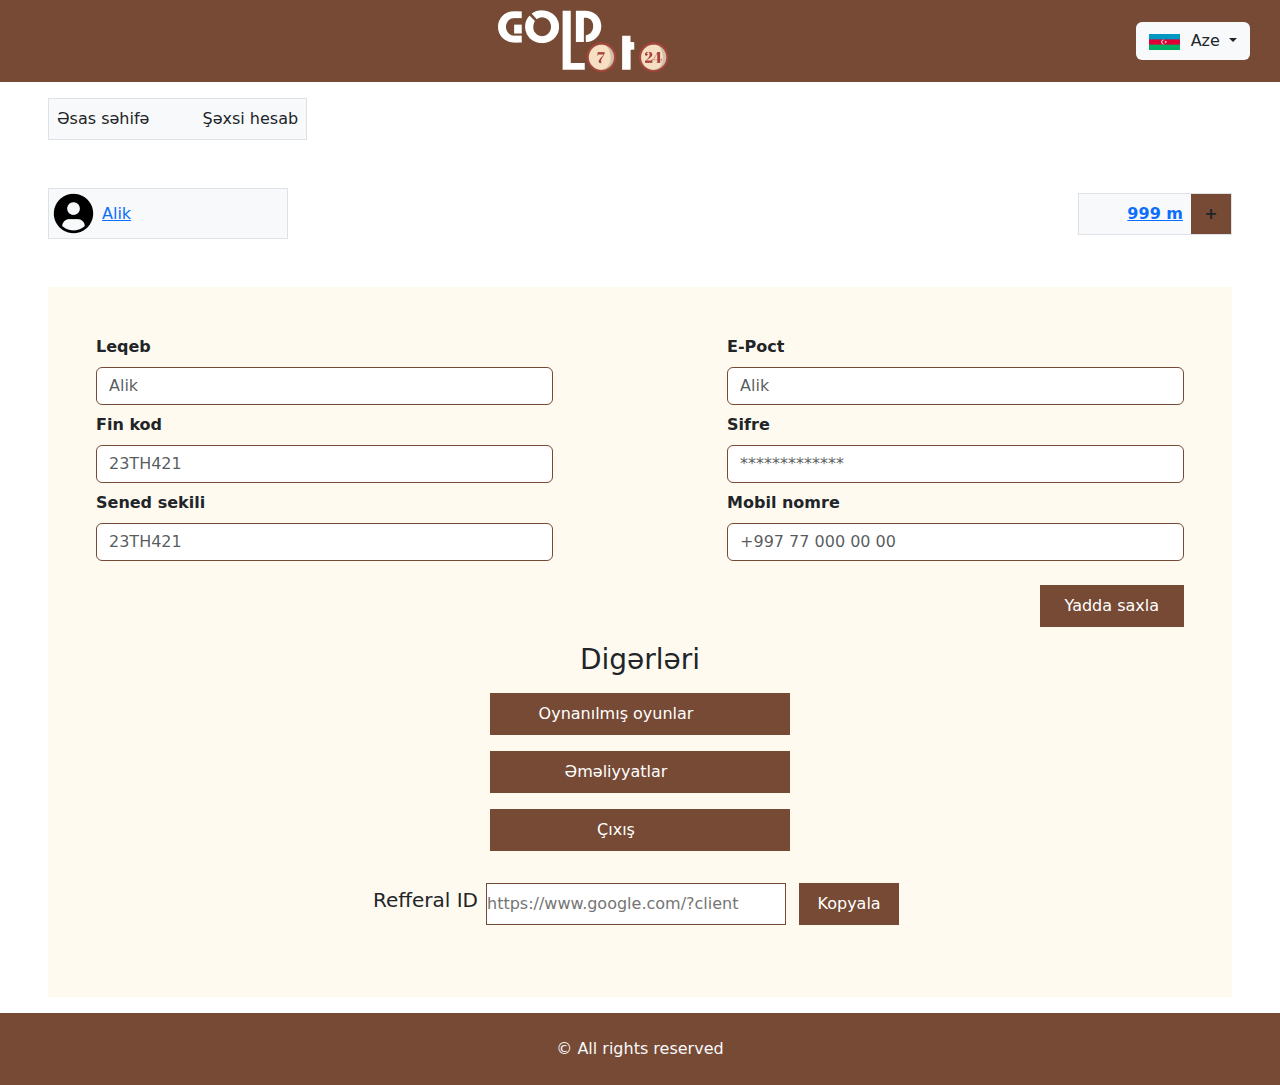
==== account.html @ 74d9b7e3 "first commit" ====
<!DOCTYPE html>
<html lang="en">
  <head>
    <meta charset="UTF-8" />
    <meta http-equiv="X-UA-Compatible" content="IE=edge" />
    <meta name="viewport" content="width=device-width, initial-scale=1.0" />
    <link rel="stylesheet" href="style.css" />
    <link
      rel="stylesheet"
      href="https://cdn.jsdelivr.net/npm/bootstrap@5.3.0-alpha1/dist/css/bootstrap.min.css"
    />
    <link
      rel="stylesheet"
      href="https://cdnjs.cloudflare.com/ajax/libs/font-awesome/6.2.1/css/all.min.css"
      integrity="sha512-MV7K8+y+gLIBoVD59lQIYicR65iaqukzvf/nwasF0nqhPay5w/9lJmVM2hMDcnK1OnMGCdVK+iQrJ7lzPJQd1w=="
      crossorigin="anonymous"
      referrerpolicy="no-referrer"
    />
    <title>Document</title>
  </head>
  <body>
    <header class="loto_header">
       
      <div class="noShow"></div>
      <img src="./img/logo (1).png"/>
      <div class="dropdown noShow">
          <button class="btn bg-light dropdown-toggle" type="button" data-bs-toggle="dropdown" aria-expanded="false"> 
            <img src="./img/image 17.png"/> &nbsp;Aze
          </button>
          <ul class="dropdown-menu">
            <li><a class="dropdown-item" href="#"><img src="./img/image 17.png"/>&nbsp;Aze</a></li>
            <li><a class="dropdown-item" href="#"><img src="./img/image 17.png"/>&nbsp;Aze</a></li>
            <li><a class="dropdown-item" href="#"><img src="./img/image 17.png"/>&nbsp;Aze</a></li>
          </ul>
        </div>
 
 
</header>
    <section class="person_account_bigdiv px-5 py-3">
     <div class="noShow">
      <div class="border bg-light p-2 person_account_switch">
        <span>Əsas səhifə</span>
        <i class="fa-solid fa-chevron-right px-4"></i>
        <span>Şəxsi hesab</span>
      </div>
     </div>
     <div class="noShow">
      <div class="d-flex justify-content-between align-items-center py-5">
        <div
          class="border p-1 bg-light d-flex align-items-center justify-content-start loto_header_person"
        >
          <img src="./img/Vector (2).png" />
          <span class="px-2"><a href="./account.html">Alik</a></span>
     
    </div>
    <div class="border bg-light py-2 px-5 loto_header_price1">
        <span><a href="./balans.html">999 m</a></span>
      </div>
      </div>
     </div>
      <div class="show text-center person_account_price py-4">
        <button class="px-5 py-2"><a href="./balans.html">999 m</a></button>

       </div>
      <div class="p-5 refferal_big_div">
        <div>
          <form >
            <div class="refferal_big_div_forms d-flex justify-content-between">
              <div class="refferal_big_div_form1 ">
                  
                  <div class="mb-2">
                      <label class="form-label"><b>Leqeb</b></label>
                      <input type="text" class="form-control" placeholder="Alik">
                  </div>
                  <div class="mb-2">
                      <label class="form-label"><b>Fin kod</b></label>
                      <input type="text" class="form-control" placeholder="23TH421">
                  </div>
                  <div class="mb-2">
                      <label class="form-label"><b>Sened sekili</b></label>
                      <input type="text" class="form-control" placeholder="23TH421">
                  </div>
                 
  
              </div>
              <div class="refferal_big_div_form2">
                  <div class="mb-2">
                      <label class="form-label"><b>E-Poct</b></label>
                      <input type="email" class="form-control" placeholder="Alik">
                  </div>
                  <div class="mb-2">
                      <label class="form-label"><b>Sifre</b></label>
                      <input type="email" class="form-control" placeholder="*************">
                  </div>
                  <div class="mb-2">
                      <label class="form-label"><b>Mobil nomre</b></label>
                      <input type="email" class="form-control" placeholder="+997 77 000 00 00">
                  </div>
                 
  
              </div>
            </div>
              <div class="d-flex justify-content-end py-3 refferal_big_div_button">
                  <button class="py-2 px-4"><a href="">Yadda saxla</a></button>
              </div>
             
  
          </form>
        </div>
        <div class="d-flex flex-column align-items-center person_account_menu">
            <h3>Digərləri</h3>
       <!-- <div>
        <button class="py-2 my-2"><a href="./account.html">Şəxsi məlumatlar <i class="fa-solid fa-chevron-right px-4"></i> </a></button>

       </div> -->
        <button class="py-2 my-2"><a href="./played.html">Oynanılmış oyunlar  <i class="fa-solid fa-chevron-right px-4"></i> </a></button>
        <button class="py-2  my-2"><a href="./operations.html">Əməliyyatlar  <i class="fa-solid fa-chevron-right px-4"></i> </a></button>
        <button class="py-2  my-2"><a href="#">Çıxış <i class="fa-solid fa-chevron-right px-4"></i> </a></button>
        <div class="d-flex align-items-center py-4 person_account_choose ">
            <h5 class="me-2">Refferal ID</h5>
            <div>
              <input class="py-2" placeholder="https://www.google.com/?client"/>
            <button class="mx-2 py-2"><a href="#">Kopyala</a></button>
            </div>
        </div>
        </div>

      </div>
    </section>
    <footer
      class="loto_footer p-4 d-flex justify-content-center align-items-center text-light"
    >
      <span>© All rights reserved</span>
    </footer>
    <div class="show">
      <div class="footer_app d-flex justify-content-between align-items-center px-5">
        <div class="text-center">
         <a href="./home.html">
          <img src="./img/Vector (9).png"/>
          <h6>Oyunlar</h6>
         </a>
        </div>
        <div class="text-center">
          <a href="./balans.html">
            <img src="./img/Vector (5).png"/>
          <h6>Tarixçə</h6>
          </a>
        </div>
        <div class="text-center">
          <a href="#">
          <img src="./img/Vector (6).png"/>
          <h6>Balans</h6>
        </a>
  
        </div>
        <div class="text-center">
          <a href="./account.html">
          <img src="./img/Vector (8).png"/>
          <h6>Profil</h6>
        </a>
  
        </div>
  
      </div>
     </div>
  

    <script src="https://cdn.jsdelivr.net/npm/bootstrap@5.3.0-alpha1/dist/js/bootstrap.bundle.min.js"></script>
  </body>
</html>
---- style.css ----
*{
    margin: 0;
    padding: 0;
    list-style: none;
    text-decoration: none;
    box-sizing: border-box;
}
:root {
    --loto: #764A34;
  }

/* ___________________Header__________________ */
.loto_header{
    background-color: var(--loto) ;
    padding: 10px 30px;
    display: flex;
    justify-content: space-between;
    align-items: center;
}
.loto_header nav{
    width: 50%;
    display: flex;
    justify-content: space-between;
    align-items: center;
}
.loto_header_person{
    width: 240px;
}
.loto_header_person_img{
    width: 20px;
    height: 20px;
}
.loto_header_price{
    position: relative;
    font-weight: 700;
}
.loto_header_price::after{
    content: '+';
    position: absolute;
    right: 0;
    top: 0;
    width: 18px;
    height: 100%;
    display: flex;
    justify-content: center;
    align-items: center;
    background-color: #AEAEAE;
}
.loto_header_price1{
    position: relative;
    font-weight: 700;
}
.loto_header_price1::after{
    content: '+';
    position: absolute;
    right: 0;
    top: 0;
    width: 40px;
    height: 100%;
    display: flex;
    justify-content: center;
    align-items: center;
    background-color: var(--loto);
}
/* __________________Login______________________ */
.home_page_bigdiv_login{
    background-image: url('./img/old-wooden-lotto-barrels-game-cards.png');
    background-position: center;
    background-size: cover;
    background-repeat: no-repeat;
    display: flex;
    justify-content: center;
    align-items: center;
}
.show{
    display: none;
}
.home_page_div_login{
    width: 450px;
   padding: 10px 15px;
   background-color: #FFFAEF;
   border-radius: 5px;
   color: var(--loto);
}
.home_page_div_login input{
    border: 2px solid var(--loto) !important;
    border-radius: 3px;
}

.home_page_bigdiv_login button{
    background-color: var(--loto);
    border: 1px solid var(--loto);
    border-radius: 3px;
    transition: 0.6s;
}
.home_page_bigdiv_login button:hover{
    background-color: transparent;
}
.home_page_bigdiv_login button:hover a{
   color: #764A34;
}
.home_page_bigdiv_login button a{
    color: white;
    text-decoration: none;
}
.home_page_div_login_check button a{
    color: white;
    text-decoration: none;

}
.home_page_div_login_check a{
    color: var(--loto);
    text-decoration: none;
}
.home_page_div_login_check button:hover{
    background-color: transparent;
}
.home_page_div_login_check button:hover a{
   color: var(--loto);
}
.home_page_div_login p a{
    color: var(--loto);
    text-decoration: none;
}
/* ____________________Footer_________________________ */
.loto_footer{
    background-color: var(--loto);
}
/* ___________________Recovery______________________ */
.recovery_bigdiv{
    background-image: url('./img/tabletop-lotto-game-with-wooden-barrels-vintage-cards-play-home-with-friends-3\ 1.png');
    background-position: center;
    background-repeat: no-repeat;
    background-size: cover;
    display: flex;
    flex-direction: column;
    align-items: center;
    gap: 60px;
}
.recovery_div{
    width: 360px;
   padding: 10px 15px;
   background-color: #FFFAEF;
   border-radius: 5px;
   color: var(--loto);
   display: flex;
   flex-direction: column;
   align-items: center;
}
.recovery_div input{
    border: 1px solid var(--loto);
}
.recovery_div button{
    background-color: var(--loto);
    border: 1px solid var(--loto);
    border-radius: 3px;
    transition: 0.6s;
}
.recovery_div button:hover{
    background-color: transparent;
}
.recovery_div button a{
    color: white;
    text-decoration: none;
}
.recovery_div button:hover a{
    color: var(--loto);
}
.recovery_div1{
   width: 360px;
   padding: 80px 0px;
   background-color: #FFFAEF;
   border-radius: 5px;
   color: var(--loto);
}
/* __________________________Carousel__________________________ */
.loto_carusel1{
    width: 100%;
    height: 300px;
}
.loto_carusel1 img{
    width: 100%;
    height: 100%;
}
/* _________________________Home_Page______________________ */
.loto_home_page_bigdiv{
    background-image: url('./img//wooden-textured-background\ 2.png');
    background-position: center;
    background-size: cover;
    background-repeat: no-repeat;
    padding: 10px 60px;
}

.loto_home_div{
    display: flex;
    justify-content: space-between;
    flex-wrap: wrap;
    gap: 25px;

}
.traj_div{
    width: 46%;
    background-color: #FFFAEF;
    border-radius: 4px;
   padding: 10px 0px;
}
.traj_div a{
    color: black;
    text-decoration: none;
}
.traj_price div{
    background-color: #FFEFCA;
}
.traj_success{
    border-top: 2px solid var(--loto);
}
.traj_success_price ul li{
    width: 50px;
    height: 50px;
    border-radius: 100%;
    display: flex;
    justify-content: center;
    align-items: center;
    border: 3px solid var(--loto);
    font-weight: 700;
    margin-right: 8px;
    background-color: #FFEFCA;

}
.traj_end_price{
    background-color: #FFEFCA;
    font-weight: 700;
}
.traj_time button{
    background-color: #FFEFCA;
}
/* _______________________Account____________________________ */
.person_account_bigdiv{
    background-image: url('./img/tabletop-lotto-game-with-wooden-barrels-vintage-cards-play-home-with-friends-2\ 1.png');
    background-size: cover;
    background-position: center;
    background-repeat: no-repeat;
}
.person_account_switch{
    width: max-content;
}
/* __________Refferal_______ */
.refferal_big_div{
    background-color: #FFFAEF;
}

.refferal_big_div_form1,
.refferal_big_div_form2{
    width: 42%;
}
.refferal_big_div_form1 input,
.refferal_big_div_form2 input{
    border: 1px solid var(--loto);
}
.refferal_big_div_button button{
    background-color: var(--loto);
    border: 1px solid var(--loto);
    transition: 0.6s;
}
.refferal_big_div_button button a{
    color: white;
    text-decoration: none;
}
.refferal_big_div_button button:hover{
    background-color: transparent;
}
.refferal_big_div_button button:hover a{
    color: var(--loto);
}
/* __________person_account_menu___________ */
.person_account_menu button{
    width: 300px;
    max-width: 100%;
    border: 1px solid var(--loto);
    background-color: var(--loto);
}
.person_account_menu button a{
    color: white;
    text-decoration: none;
}
.person_account_choose button{
    width: 100px;
    max-width: 100%;
    border: 1px solid var(--loto);
    background-color: var(--loto);

}
.person_account_choose button a{
   color: white;
   text-decoration: none;

}

.person_account_choose input{
    width: 300px;
    max-width: 100%;
    border: 1px solid var(--loto);

}
.person_account_price button{
    border: 1px solid var(--loto);
    border-radius: 20px;
}
.person_account_price button a{
   color: var(--loto);
   text-decoration: none;
}
/* .person_account_price button::after{
    content: "+";
    clip-path: circle(56.8% at 86% 55%);
    background-color: #764A34;
    position: absolute;
    top: 0;
    left: 0;
    width: 30px;
} */
/* ______________Balans___________ */
.balans_home_page_bigdiv{
    background-image: url('./img/wooden-barrels-with-numbers-percentages-black-background\ 1.png');
    background-size: cover;
    background-position: center;
    background-repeat: no-repeat;

}
.balans_home_page_buttons{
    width: 50%;
}
.balans_home_page_buttons button{
    width: 45%;
    max-width: 100%;
    padding: 10px 0px;
    background-color: var(--loto);
    border: 1px solid var(--loto);
  }
.balans_home_page_buttons button a{
    color: white;
    text-decoration: none;
}
.balans_div{
    width: 50%;
    background-color: #FFFAEF;
}
.balans_price{
    flex-direction: column;
    width: 50%;
}
.balans_price div {
    background-color: #FFFAEF;

}
.balans_write button{
    border:1px solid  var(--loto);
    background-color: var(--loto);

}
.balans_write button a{
    color: white;
    text-decoration: none;
}
/* _________________________Buyer_____________________________ */
.buyer_bigdiv{
    background-color: #FFFAEF;
}
.buyer_avto{
    border: 1px solid var(--loto);
    background-color: var(--loto);
    color: white;
}
.buyer_btns button,
.buyer_btns span{
    width: 40px;
    height: 40px;
    display: flex;
    justify-content: center;
    align-items: center;
    border: 1px solid var(--loto);
    border-radius: 3px;
    background-color: white;
    margin: 0px 7px;
    font-weight: 700;

}
.buyer_btn span{
    border: 1px solid var(--loto);
}
.buyer_btn button{
    border: 1px solid var(--loto);
    background-color: var(--loto);
}
.buyer_btn button a{
    color: white;
    text-decoration: none;
}
.buyer_header{
    background-color: #FFFAEF;
}
.buyer_header button{
    border: 1px solid var(--loto);
    width: 110px;
    background-color: var(--loto);
    color: white;
   
}
.buyer_ticket{
    border: 2px solid white;
    box-sizing: border-box;
    width: 100%;
    /* max-width: 100%; */
    

}
.buyer_ticket1{
    border: 6px solid black;
    width: 1000px;
}
.buyer_ticket button{
 padding: 30px 45px;
}

/* __________________Footer_app______________ */
.footer_app{
    width: 100%;
    background-color: #F4F4F4;
    height: 90px;
    position: fixed;
    bottom: 0;
    left: 0;
}
.footer_app a{
    text-decoration: none;
    color: #764A34;
}

/* ________________MediaQuery___________________________ */

@media only screen and (max-width: 600px){

}

/* Small devices (portrait tablets and large phones, 600px and up) */
@media only screen and (max-width: 600px){
    .home_page_bigdiv_login,
    .person_account_bigdiv,
    .recovery_bigdiv,
.loto_home_page_bigdiv
    {
       background-image: url('./img/Rectangle\ 19.png');
       
    }
   
    .show{
        display: block;
    }
    .noShow{
        display: none;
    }
    .loto_header img{
        margin: 19px auto;
    }
    .loto_home_page_bigdiv{
        padding: 10px 5px;
    }
    .traj_end_price img{
        width: 10px;
        height: 10px;
    }
    .traj_success_price ul li{
        width: 30px;
        height: 30px;
    }
    .traj_price h6{
        font-size: 12px;
    }
    .person_account_choose{
        flex-direction: column;
        align-items: flex-start;
    }
    .refferal_big_div_forms{
        flex-direction: column;
    }
    .refferal_big_div_form1,
    .refferal_big_div_form2{
        width: 100%;
    }
    .balans_home_page_buttons {
        width: 100%;
    }
    .balans_app{
        flex-direction: column;
    }
    .balans_div{
        width: 100%;
    }
    .balans_price{
       flex-direction: row;
       justify-content: space-between;
       width: 100%;
    }
    .balans_price div{
      margin: 15px 0px;
    }

}

/* Medium devices (landscape tablets, 768px and up) */
@media only screen and (min-width: 768px){

}

/* Large devices (laptops/desktops, 992px and up) */
@media only screen and (max-width: 1100px){
.traj_div{
    width: 100%;
}
}

/* Extra large devices (large laptops and desktops, 1200px and up) */
@media only screen and (min-width: 1200px){

}
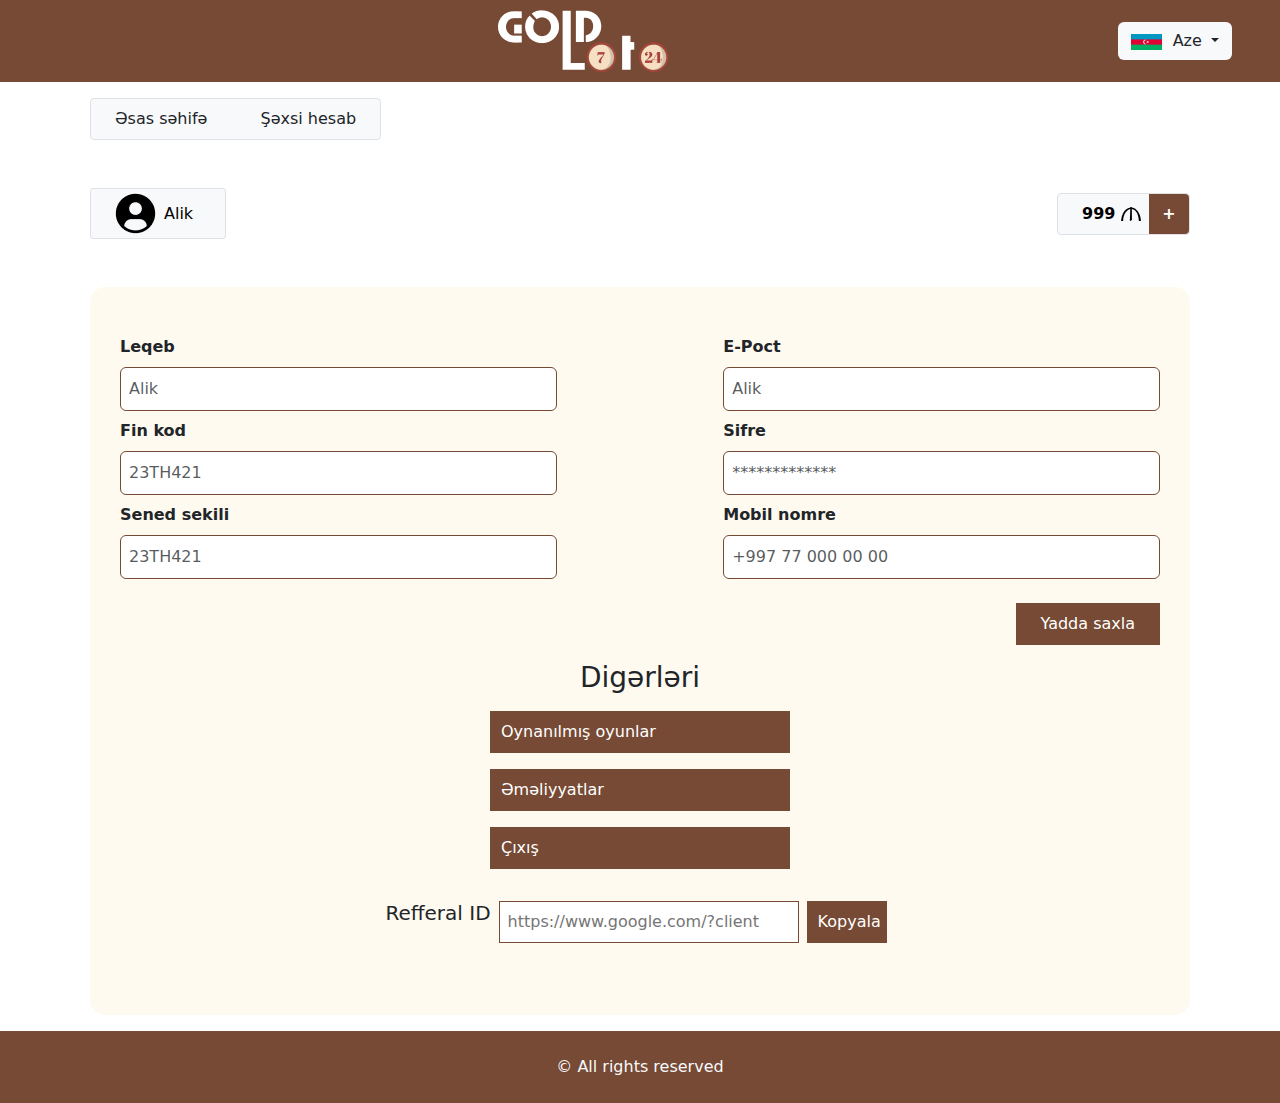
==== commit e4ed1f64: "banner" ====
--- a/account.html
+++ b/account.html
@@ -19,7 +19,7 @@
     <title>Document</title>
   </head>
   <body>
-    <header class="loto_header">
+    <header class="loto_header px-5">
        
       <div class="noShow"></div>
       <img src="./img/logo (1).png"/>
@@ -36,9 +36,9 @@
  
  
 </header>
-    <section class="person_account_bigdiv px-5 py-3">
+    <section class="person_account_bigdiv py-3">
      <div class="noShow">
-      <div class="border bg-light p-2 person_account_switch">
+      <div class="border bg-light py-2 px-4 person_account_switch">
         <span>Əsas səhifə</span>
         <i class="fa-solid fa-chevron-right px-4"></i>
         <span>Şəxsi hesab</span>
@@ -47,22 +47,22 @@
      <div class="noShow">
       <div class="d-flex justify-content-between align-items-center py-5">
         <div
-          class="border p-1 bg-light d-flex align-items-center justify-content-start loto_header_person"
+          class="border py-1 px-4 bg-light d-flex align-items-center justify-content-start loto_header_person"
         >
           <img src="./img/Vector (2).png" />
           <span class="px-2"><a href="./account.html">Alik</a></span>
      
     </div>
-    <div class="border bg-light py-2 px-5 loto_header_price1">
-        <span><a href="./balans.html">999 m</a></span>
+    <div class="border bg-light py-2 pe-5 ps-4 loto_header_price1">
+        <span><a href="./balans.html">999 <img style="width:20px;" src="./img/image 5.png"/></a></span>
       </div>
       </div>
      </div>
-      <div class="show text-center person_account_price py-4">
-        <button class="px-5 py-2"><a href="./balans.html">999 m</a></button>
+      <div class="show text-center person_account_price py-3">
+        <button style="font-weight: 700;" class="ps-3 pe-5 py-2"><a href="./balans.html">999 <img style="width:20px;" src="./img/image 5.png"/></a></button>
 
        </div>
-      <div class="p-5 refferal_big_div">
+      <div class="py-5 refferal_big_div">
         <div>
           <form >
             <div class="refferal_big_div_forms d-flex justify-content-between">
@@ -113,13 +113,13 @@
         <button class="py-2 my-2"><a href="./account.html">Şəxsi məlumatlar <i class="fa-solid fa-chevron-right px-4"></i> </a></button>
 
        </div> -->
-        <button class="py-2 my-2"><a href="./played.html">Oynanılmış oyunlar  <i class="fa-solid fa-chevron-right px-4"></i> </a></button>
-        <button class="py-2  my-2"><a href="./operations.html">Əməliyyatlar  <i class="fa-solid fa-chevron-right px-4"></i> </a></button>
-        <button class="py-2  my-2"><a href="#">Çıxış <i class="fa-solid fa-chevron-right px-4"></i> </a></button>
-        <div class="d-flex align-items-center py-4 person_account_choose ">
+        <button class="py-2 my-2 btn_app"><a href="./played.html"><span>Oynanılmış oyunlar </span> <i class="fa-solid fa-chevron-right px-4"></i> </a></button>
+        <button class="py-2  my-2 btn_app"><a href="./operations.html">Əməliyyatlar  <i class="fa-solid fa-chevron-right px-4"></i> </a></button>
+        <button class="py-2  my-2 btn_app"><a href="#">Çıxış <i class="fa-solid fa-chevron-right px-4"></i> </a></button>
+        <div class="d-flex  py-4 person_account_choose ">
             <h5 class="me-2">Refferal ID</h5>
-            <div>
-              <input class="py-2" placeholder="https://www.google.com/?client"/>
+            <div class="d-flex">
+              <input class="py-2 px-2" placeholder="https://www.google.com/?client"/>
             <button class="mx-2 py-2"><a href="#">Kopyala</a></button>
             </div>
         </div>
@@ -141,13 +141,13 @@
          </a>
         </div>
         <div class="text-center">
-          <a href="./balans.html">
+          <a href="./played.html">
             <img src="./img/Vector (5).png"/>
           <h6>Tarixçə</h6>
           </a>
         </div>
         <div class="text-center">
-          <a href="#">
+          <a href="./balans.html">
           <img src="./img/Vector (6).png"/>
           <h6>Balans</h6>
         </a>
--- a/style.css
+++ b/style.css
@@ -24,31 +24,41 @@
     align-items: center;
 }
 .loto_header_person{
-    width: 240px;
-}
-.loto_header_person_img{
+  border-radius: 3px;
+}
+.loto_header_person a{
+    color: black;
+    text-decoration: none;
+}
+/* .loto_header_person_img{
     width: 20px;
     height: 20px;
-}
+} */
 .loto_header_price{
     position: relative;
     font-weight: 700;
+    border-radius: 3px;
 }
 .loto_header_price::after{
     content: '+';
     position: absolute;
     right: 0;
     top: 0;
-    width: 18px;
+    width: 38px;
     height: 100%;
     display: flex;
     justify-content: center;
     align-items: center;
-    background-color: #AEAEAE;
+    background-color: #cccccc;
 }
 .loto_header_price1{
     position: relative;
     font-weight: 700;
+    border-radius: 4px;
+}
+.loto_header_price1 a{
+    color: black;
+    text-decoration: none;
 }
 .loto_header_price1::after{
     content: '+';
@@ -61,25 +71,31 @@
     justify-content: center;
     align-items: center;
     background-color: var(--loto);
+    color: white;
+    border-top-right-radius: 4px;
+    border-bottom-right-radius: 4px;
 }
 /* __________________Login______________________ */
 .home_page_bigdiv_login{
+    height: calc(100vh - 100px);
+    /* height: 1000px; */
     background-image: url('./img/old-wooden-lotto-barrels-game-cards.png');
     background-position: center;
     background-size: cover;
     background-repeat: no-repeat;
     display: flex;
     justify-content: center;
-    align-items: center;
+    /* align-items: center; */
 }
 .show{
     display: none;
 }
 .home_page_div_login{
-    width: 450px;
-   padding: 10px 15px;
+    width: 400px;
+    height: 400px;
+   padding: 16px 15px;
    background-color: #FFFAEF;
-   border-radius: 5px;
+   border-radius: 10px;
    color: var(--loto);
 }
 .home_page_div_login input{
@@ -122,12 +138,63 @@
     color: var(--loto);
     text-decoration: none;
 }
+/* ____________________REgister________________ */
+.home_page_bigdiv_register{
+    /* height: calc(100vh - 100px); */
+    /* height: 1000px; */
+    background-image: url('./img/old-wooden-lotto-barrels-game-cards.png');
+    background-position: center;
+    background-size: cover;
+    background-repeat: no-repeat;
+    display: flex;
+    flex-direction: column;
+    align-items: center;
+    /* justify-content: center; */
+    /* align-items: center; */
+}
+.home_page_div_register{
+    width: 400px;
+    /* height: 400px; */
+   padding: 16px 15px;
+   background-color: #FFFAEF;
+   border-radius: 10px;
+   color: var(--loto);
+}
+.home_page_div_register input{
+    border: 2px solid var(--loto) !important;
+    border-radius: 3px;
+}
+
+.home_page_bigdiv_register button{
+    background-color: var(--loto);
+    border: 1px solid var(--loto);
+    border-radius: 3px;
+    transition: 0.6s;
+}
+.home_page_bigdiv_register button:hover{
+    background-color: transparent;
+}
+.home_page_bigdiv_register button:hover a{
+   color: #764A34;
+}
+.home_page_bigdiv_register button a{
+    color: white;
+    text-decoration: none;
+}
+.register_back{
+    width: 400px;
+}
+.register_back a{
+    color: white;
+    text-decoration: none;
+}
 /* ____________________Footer_________________________ */
 .loto_footer{
     background-color: var(--loto);
 }
 /* ___________________Recovery______________________ */
 .recovery_bigdiv{
+    height: calc(100vh - 110px);
     background-image: url('./img/tabletop-lotto-game-with-wooden-barrels-vintage-cards-play-home-with-friends-3\ 1.png');
     background-position: center;
     background-repeat: no-repeat;
@@ -135,6 +202,7 @@
     display: flex;
     flex-direction: column;
     align-items: center;
+    justify-content: center;
     gap: 60px;
 }
 .recovery_div{
@@ -188,7 +256,7 @@
     background-position: center;
     background-size: cover;
     background-repeat: no-repeat;
-    padding: 10px 60px;
+    padding: 0px 60px;
 }
 
 .loto_home_div{
@@ -196,12 +264,13 @@
     justify-content: space-between;
     flex-wrap: wrap;
     gap: 25px;
+    padding: 20px 0px;
 
 }
 .traj_div{
     width: 46%;
     background-color: #FFFAEF;
-    border-radius: 4px;
+    border-radius: 10px;
    padding: 10px 0px;
 }
 .traj_div a{
@@ -230,6 +299,11 @@
 .traj_end_price{
     background-color: #FFEFCA;
     font-weight: 700;
+}
+.traj_time{
+    display: flex;
+    flex-direction: column;
+    align-items: flex-end;
 }
 .traj_time button{
     background-color: #FFEFCA;
@@ -240,13 +314,17 @@
     background-size: cover;
     background-position: center;
     background-repeat: no-repeat;
+    padding: 0px 90px !important;
 }
 .person_account_switch{
     width: max-content;
+    border-radius: 4px;
 }
 /* __________Refferal_______ */
 .refferal_big_div{
     background-color: #FFFAEF;
+    border-radius: 15px;
+    padding: 0px 30px;
 }
 
 .refferal_big_div_form1,
@@ -256,6 +334,7 @@
 .refferal_big_div_form1 input,
 .refferal_big_div_form2 input{
     border: 1px solid var(--loto);
+    padding: 9px 8px;
 }
 .refferal_big_div_button button{
     background-color: var(--loto);
@@ -278,14 +357,20 @@
     max-width: 100%;
     border: 1px solid var(--loto);
     background-color: var(--loto);
+    
 }
 .person_account_menu button a{
     color: white;
     text-decoration: none;
+    display: flex;
+    justify-content: space-between;
+    padding-left: 10px;
 }
 .person_account_choose button{
-    width: 100px;
-    max-width: 100%;
+    /* width: 100px;
+    max-width: 100%; */
+    /* padding: 10px; */
+    width: 80px;
     border: 1px solid var(--loto);
     background-color: var(--loto);
 
@@ -297,17 +382,37 @@
 }
 
 .person_account_choose input{
+    /* width: 300px;
+    max-width: 100%; */
     width: 300px;
-    max-width: 100%;
     border: 1px solid var(--loto);
 
 }
 .person_account_price button{
     border: 1px solid var(--loto);
     border-radius: 20px;
+    background-color: #FFFAEF;
+    position: relative;
+}
+.person_account_price button::after{
+    content: '+';
+    position: absolute;
+    right: 0;
+    top: 0;
+    width: 40px;
+    height: 100%;
+    background-color: var(--loto);
+    display: flex;
+    justify-content: center;
+    align-items: center;
+    border-top-right-radius: 20px;
+    border-bottom-right-radius: 20px;
+    color: white;
+    font-size: 19px;
+
 }
 .person_account_price button a{
-   color: var(--loto);
+   color:black;
    text-decoration: none;
 }
 /* .person_account_price button::after{
@@ -325,6 +430,7 @@
     background-size: cover;
     background-position: center;
     background-repeat: no-repeat;
+    padding: 0px 40px;
 
 }
 .balans_home_page_buttons{
@@ -344,18 +450,23 @@
 .balans_div{
     width: 50%;
     background-color: #FFFAEF;
+        border-radius: 10px;
+
 }
 .balans_price{
     flex-direction: column;
-    width: 50%;
+    width: 40%;
+    /* border: 2px solid white; */
 }
 .balans_price div {
     background-color: #FFFAEF;
+    width: 48%;
 
 }
 .balans_write button{
-    border:1px solid  var(--loto);
-    background-color: var(--loto);
+    border:1px solid  white;
+    background-color: var(--loto);
+    border-radius: 3px;
 
 }
 .balans_write button a{
@@ -365,6 +476,7 @@
 /* _________________________Buyer_____________________________ */
 .buyer_bigdiv{
     background-color: #FFFAEF;
+    padding: 0px 40px;
 }
 .buyer_avto{
     border: 1px solid var(--loto);
@@ -389,8 +501,17 @@
     border: 1px solid var(--loto);
 }
 .buyer_btn button{
-    border: 1px solid var(--loto);
-    background-color: var(--loto);
+    width: 90px;
+    border: 1px solid var(--loto);
+    background-color: var(--loto);
+    border-radius: 5px;
+}
+.buyer_btn span{
+    width: 60px;
+    display: flex;
+    justify-content: center;
+    align-items: center;
+    border-radius: 5px;
 }
 .buyer_btn button a{
     color: white;
@@ -398,13 +519,14 @@
 }
 .buyer_header{
     background-color: #FFFAEF;
+    width: 75%;
+
 }
 .buyer_header button{
     border: 1px solid var(--loto);
     width: 110px;
     background-color: var(--loto);
     color: white;
-   
 }
 .buyer_ticket{
     border: 2px solid white;
@@ -435,11 +557,121 @@
     text-decoration: none;
     color: #764A34;
 }
-
+/* __________________Loto_Modal________________________ */
+.modal{
+    background-color:rgba(0, 0, 0, 0.837) ;
+}
+.modal-header,
+.modal-body{
+    background-color: #FFFAEF;
+}
+.modal-header button{
+    background-color: #FFEFCA;
+}
+.modal-body h3 a{
+    color: black;
+    text-decoration: none;
+}
+.loto_modal{
+    background-color: #FFEFCA;
+}
+body{
+  position: relative;
+}
+/* ____________________Game________________________ */
+.game_div span{
+    width: 70px;
+    height: 70px;
+    border: 7px solid var(--loto);
+    background-color: #FFFAEF;
+    border-radius: 100%;
+    display: flex;
+    justify-content: center;
+    align-items: center;
+    font-size: 35px;
+    font-weight: 700;
+    margin: 10px;
+}
+.game_div span:nth-child(1){
+    width: 100px;
+    height: 100px;
+    font-size: 45px;
+}
+.game_info{
+    background-color: var(--loto);
+}
+/* ________________Win______________ */
+.win_img_div{
+    height: 300px;
+}
+.win_img_div img{
+    width: 100%;
+    height:100%;
+    object-fit: cover;
+}
+.win_main_div{
+    background-color: #FFFAEF;
+    display: flex;
+    flex-direction: column;
+    justify-content: center;
+    align-items: center;
+
+}
+.win_main_text{
+     height:500px;
+    background-image: url('./img/Group.png');
+    background-size: cover;
+    background-position: center;
+    background-repeat: no-repeat;
+    display: flex;
+    flex-direction: column;
+    justify-content: center;
+    align-items: center;
+    text-align: center;
+}
+.win_main_text h1{
+    font-weight: 700;
+
+}
+/* ________________Operations_app_______ */
+.operations_app{
+    background-color: #FFFAEF;
+    border-bottom-left-radius: 25px;
+    border-bottom-right-radius: 25px;
+    border-top-left-radius: 10px;
+    border-top-right-radius: 10px;
+}
+.operations_div{
+    border-bottom: 1px solid var(--loto);
+    /* padding: 0px 20px; */
+    border-radius: 20px;
+}
+.operations_div p{
+    font-weight: 700;
+}
+/* _____________Banner_____________ */
+
+.carousel-indicators{
+    position: absolute;
+    top: 0;
+    right: 0;
+}
+.carousel-indicators button{
+    width: 20px !important;
+    height: 20px !important;
+    background-color: rgba(193, 188, 188, 0.86) !important;
+    border-radius: 100% !important;
+}
+.carousel_number{
+    padding: 90px 0px 30px 0px;
+}
 /* ________________MediaQuery___________________________ */
 
-@media only screen and (max-width: 600px){
-
+@media only screen and (max-width: 450px){
+    .person_account_choose input{
+        width: 200px;
+    }
+    
 }
 
 /* Small devices (portrait tablets and large phones, 600px and up) */
@@ -447,11 +679,21 @@
     .home_page_bigdiv_login,
     .person_account_bigdiv,
     .recovery_bigdiv,
-.loto_home_page_bigdiv
+.loto_home_page_bigdiv,
+.home_page_bigdiv_register,
+.balans_home_page_bigdiv
     {
        background-image: url('./img/Rectangle\ 19.png');
        
     }
+    .balans_home_page_buttons  button{
+        border: 1px solid white;
+        border-radius: 3px;
+        background-color: #FFFAEF;
+    }
+    .balans_home_page_buttons button a{
+        color: black;
+    }
    
     .show{
         display: block;
@@ -476,9 +718,23 @@
     .traj_price h6{
         font-size: 12px;
     }
+    .btn_app{
+        width: 630px !important;
+    }
+    .person_account_bigdiv{
+        padding: 30px 20px !important;
+    }
+ 
     .person_account_choose{
+        width: 100%;
         flex-direction: column;
         align-items: flex-start;
+        justify-content: flex-start;
+        text-align: left;
+    }
+   
+    .refferal_big_div{
+        padding: 0px 10px;
     }
     .refferal_big_div_forms{
         flex-direction: column;
@@ -486,6 +742,9 @@
     .refferal_big_div_form1,
     .refferal_big_div_form2{
         width: 100%;
+    }
+    .balans_home_page_bigdiv{
+        padding: 0px 10px;
     }
     .balans_home_page_buttons {
         width: 100%;
@@ -500,15 +759,71 @@
        flex-direction: row;
        justify-content: space-between;
        width: 100%;
+       padding: 20px 0px;
     }
     .balans_price div{
       margin: 15px 0px;
-    }
-
+      border-radius: 5px;
+    }
+    .buyer_header_app h4{
+        font-size: 17px;
+    }
+    .buyer_header_app h6{
+        font-size: 14px;
+    }
+    .buyer_header{
+        width: 100%;
+    }
+    .game_div span{
+        width: 60px;
+        height: 60px;
+        font-size: 25px;
+        margin: 10px 4px;
+    }
+    .game_div span:nth-child(1){
+        width: 80px;
+        height: 80px;
+        font-size: 35px;
+    }
+  .win_app{
+    width:150px;
+    height:150px;
+    border-radius: 100%;
+    background-color: #E5BB2A;
+    display: flex;
+    justify-content: center;
+    padding: 22px;
+  }
+   
 }
 
 /* Medium devices (landscape tablets, 768px and up) */
-@media only screen and (min-width: 768px){
+@media only screen and (max-width: 768px){
+    .buyer_bigdiv{
+        padding: 0px 10px;
+    }
+    .buyer_btns h4,
+    .buyer_btn h4
+    {
+        font-size: 13px;
+    }
+   
+    .buyer_btns button,
+.buyer_btns span{
+    width: 25px;
+    height: 25px;
+    margin: 0px 3px;
+
+}
+.buyer_btn button{
+    width: 60px;
+}
+.buyer_btn span{
+    width: 40px;
+}
+.loto_home_page_bigdiv{
+    padding: 0px 20px;
+}
 
 }
 
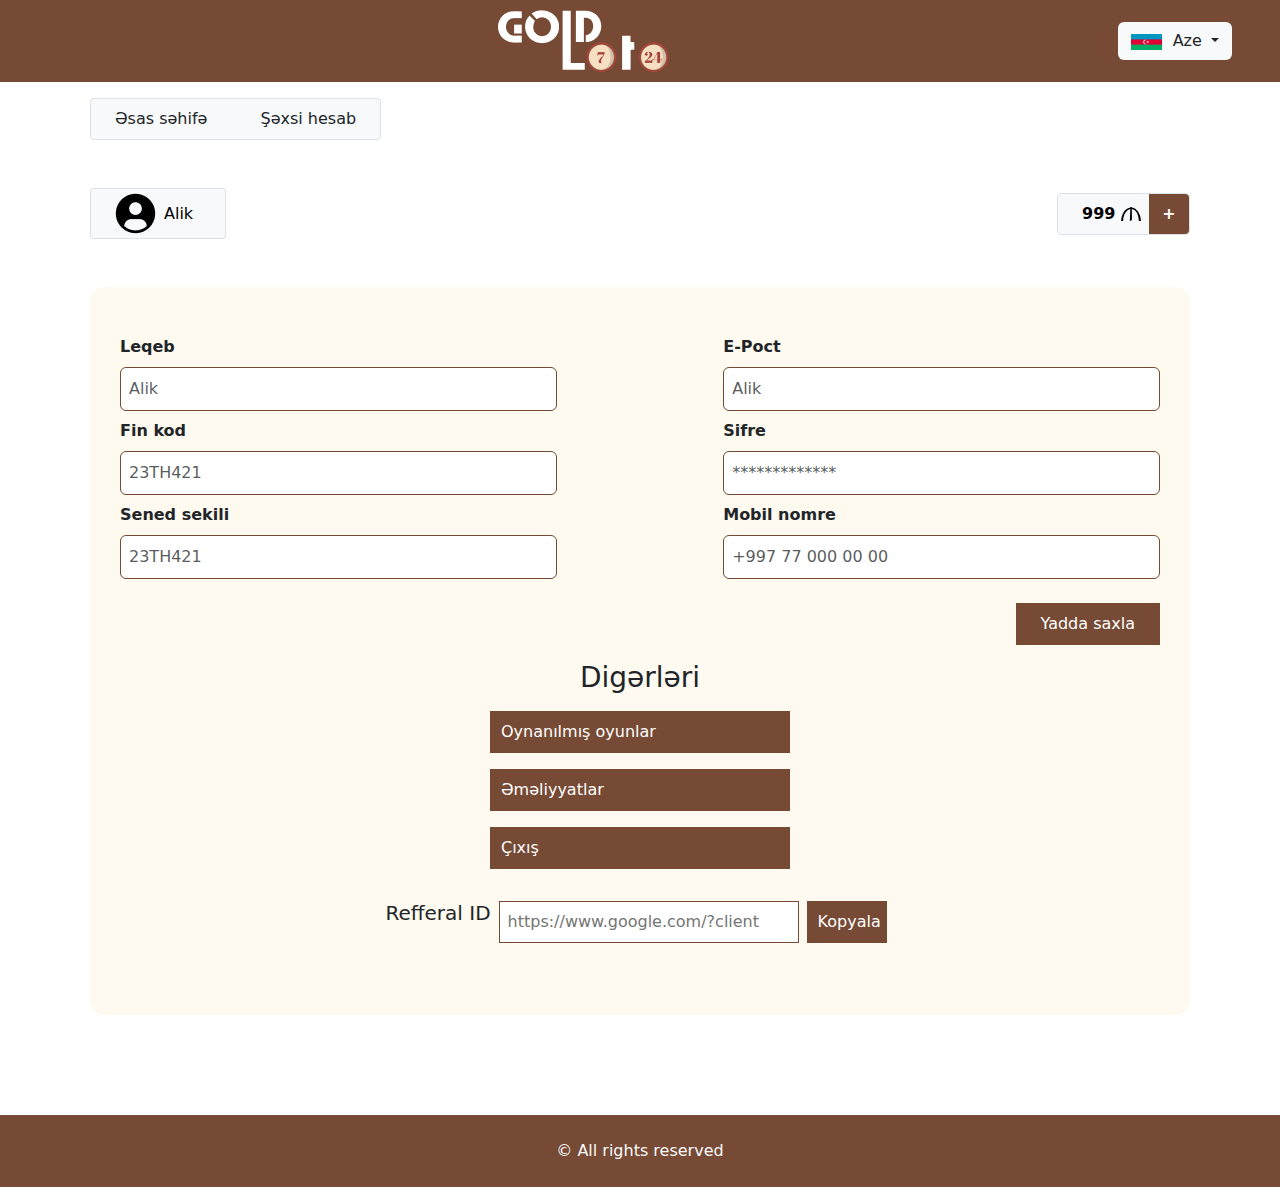
==== commit fc0d661f: "ticket" ====
--- a/account.html
+++ b/account.html
@@ -36,7 +36,7 @@
  
  
 </header>
-    <section class="person_account_bigdiv py-3">
+    <section class="person_account_bigdiv pt-3">
      <div class="noShow">
       <div class="border bg-light py-2 px-4 person_account_switch">
         <span>Əsas səhifə</span>
--- a/style.css
+++ b/style.css
@@ -256,7 +256,7 @@
     background-position: center;
     background-size: cover;
     background-repeat: no-repeat;
-    padding: 0px 60px;
+    padding: 0px 60px 350px 60px;
 }
 
 .loto_home_div{
@@ -314,7 +314,7 @@
     background-size: cover;
     background-position: center;
     background-repeat: no-repeat;
-    padding: 0px 90px !important;
+    padding: 0px 90px 100px 90px;
 }
 .person_account_switch{
     width: max-content;
@@ -430,7 +430,7 @@
     background-size: cover;
     background-position: center;
     background-repeat: no-repeat;
-    padding: 0px 40px;
+    padding: 0px 40px 100px 40px;
 
 }
 .balans_home_page_buttons{
@@ -524,9 +524,11 @@
 }
 .buyer_header button{
     border: 1px solid var(--loto);
-    width: 110px;
-    background-color: var(--loto);
-    color: white;
+    width: 15%;
+    padding: 10px 0px;
+    background-color: var(--loto);
+    color: white;
+    border-radius: 5px;
 }
 .buyer_ticket{
     border: 2px solid white;
@@ -664,6 +666,41 @@
 }
 .carousel_number{
     padding: 90px 0px 30px 0px;
+     font-weight: 700;
+}
+/* ________________Lost_________________ */
+.goBack{
+  padding: 0px 0px 140px 0px;
+  display: flex;
+  justify-content: center;
+}
+.goBack button{
+    border: 1px solid var(--loto);
+    background-color: var(--loto);
+    border-radius: 5px;
+
+}
+.goBack button a{
+    color: white;
+    text-decoration: none;
+}
+.lost_main_div{
+    border: 1px solid rgba(0, 0, 0, 0.166);
+    display: flex;
+    flex-direction: column; 
+    border-radius: 5px;
+}
+.lost_padding{
+    padding: 0px 60px 0px 60px;
+}
+.loto_ticket{
+    border: 1px solid black;
+    width: 100%;
+    height: 200px;
+}
+.carousel,
+.goBack{
+    background-color: #FFFAEF;
 }
 /* ________________MediaQuery___________________________ */
 
@@ -675,7 +712,7 @@
 }
 
 /* Small devices (portrait tablets and large phones, 600px and up) */
-@media only screen and (max-width: 600px){
+@media only screen and (max-width: 620px){
     .home_page_bigdiv_login,
     .person_account_bigdiv,
     .recovery_bigdiv,
@@ -722,7 +759,8 @@
         width: 630px !important;
     }
     .person_account_bigdiv{
-        padding: 30px 20px !important;
+        padding: 0px 20px 100px 20px;
+
     }
  
     .person_account_choose{
@@ -744,7 +782,8 @@
         width: 100%;
     }
     .balans_home_page_bigdiv{
-        padding: 0px 10px;
+        padding: 0px 12px 100px 12px;
+
     }
     .balans_home_page_buttons {
         width: 100%;
@@ -774,6 +813,7 @@
     .buyer_header{
         width: 100%;
     }
+   
     .game_div span{
         width: 60px;
         height: 60px;
@@ -794,6 +834,20 @@
     justify-content: center;
     padding: 22px;
   }
+  .lost_padding{
+    padding: 0px 20px 0px 20px;
+}
+.buyer_play_bigdiv{
+    height: 150px !important;
+}
+.buyer_play_div1{
+    height: 46px !important;
+}
+.buyer_play_div1 ul li{
+    height: 46px !important;
+    font-size: 20px !important;
+    border-radius: 4px !important;
+}
    
 }
 
@@ -806,6 +860,10 @@
     .buyer_btn h4
     {
         font-size: 13px;
+    }
+    .buyer_header button{
+        width: 25%;
+        /* padding: 10px 0px; */
     }
    
     .buyer_btns button,
@@ -822,8 +880,13 @@
     width: 40px;
 }
 .loto_home_page_bigdiv{
-    padding: 0px 20px;
-}
+    padding: 0px 20px 350px 20px;
+
+}
+ /* .loto_home_page_bigdiv{
+        padding: 10px 5px;
+    } */
+
 
 }
 
@@ -837,4 +900,38 @@
 /* Extra large devices (large laptops and desktops, 1200px and up) */
 @media only screen and (min-width: 1200px){
 
+}
+
+.buyer_play_bigdiv{
+    width: 100%;
+    height: 270px;
+    border: 2px solid white;
+    /* margin-top: 20px; */
+    background-color: white;
+    border: 6px solid #513425;
+    border-radius: 10px;
+
+
+}
+.buyer_play_div1{
+    width: 100%;
+    height: 86px;
+    /* border: 2px solid black; */
+}
+.buyer_play_div1 ul{
+    display: flex;
+    padding: 0px;
+
+}
+.buyer_play_div1 ul li{
+    width: 14%;
+    height: 86px;
+    border: 1.5px solid black;
+    border-radius: 8px;
+    display: flex;
+    justify-content: center;
+    align-items: center;
+    font-weight: 700;
+    font-size: 37px;
+
 }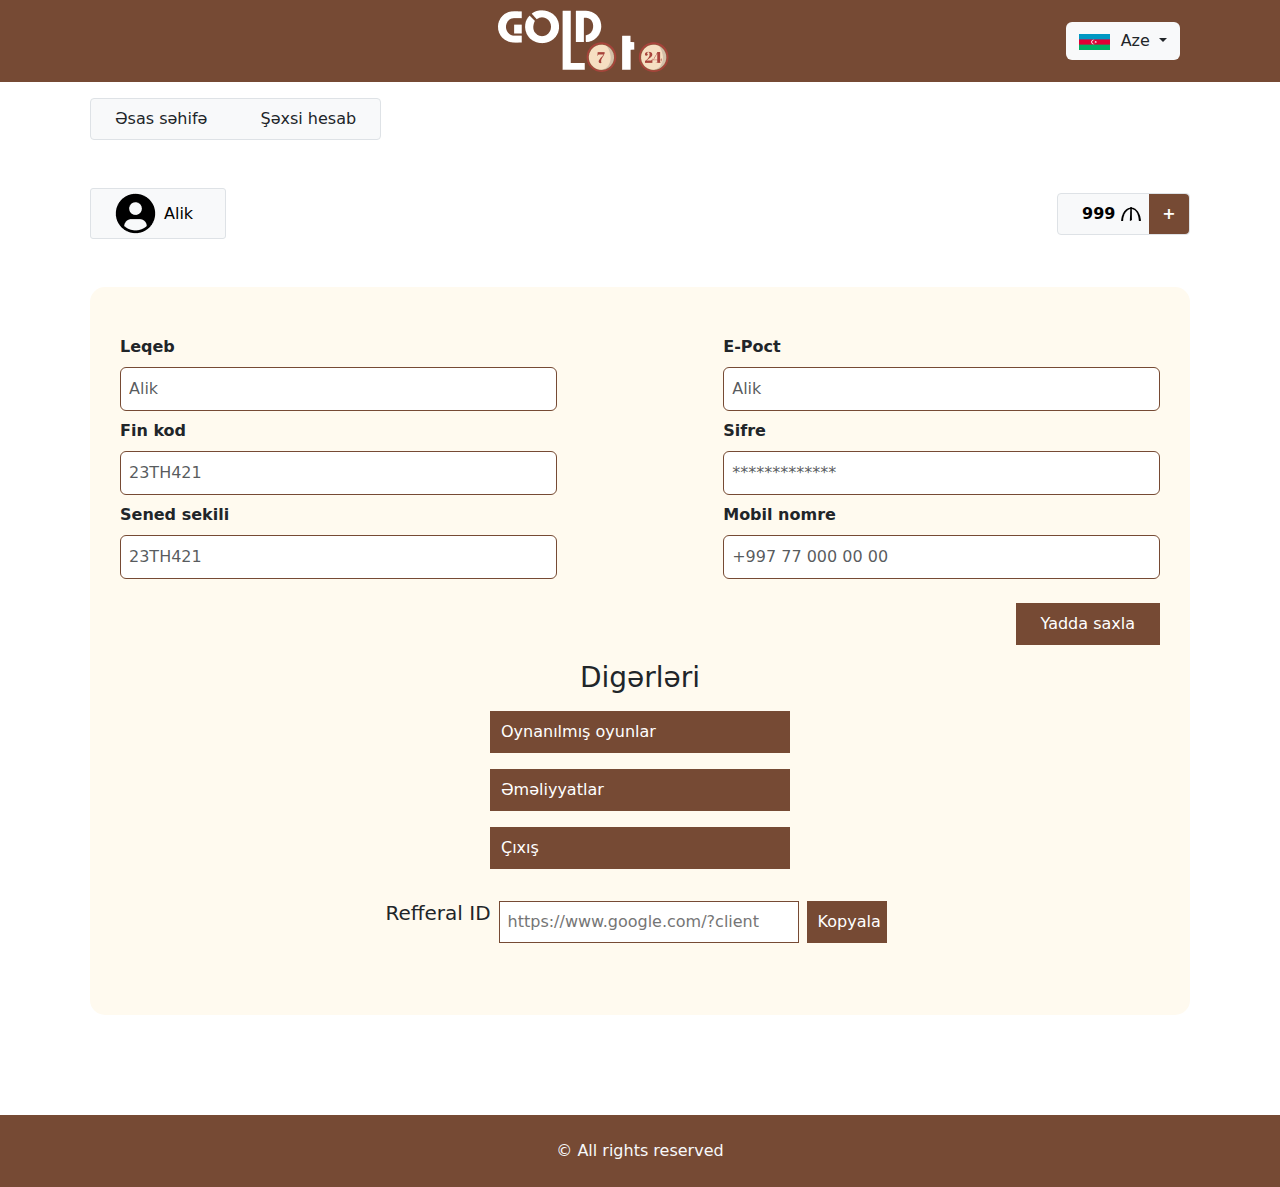
==== commit b774bc93: "after-before" ====
--- a/account.html
+++ b/account.html
@@ -19,7 +19,7 @@
     <title>Document</title>
   </head>
   <body>
-    <header class="loto_header px-5">
+    <header class="loto_header ">
        
       <div class="noShow"></div>
       <img src="./img/logo (1).png"/>
--- a/style.css
+++ b/style.css
@@ -12,7 +12,7 @@
 /* ___________________Header__________________ */
 .loto_header{
     background-color: var(--loto) ;
-    padding: 10px 30px;
+    padding: 10px 100px !important;
     display: flex;
     justify-content: space-between;
     align-items: center;
@@ -256,7 +256,7 @@
     background-position: center;
     background-size: cover;
     background-repeat: no-repeat;
-    padding: 0px 60px 350px 60px;
+    padding: 0px 100px 350px 100px;
 }
 
 .loto_home_div{
@@ -264,7 +264,7 @@
     justify-content: space-between;
     flex-wrap: wrap;
     gap: 25px;
-    padding: 20px 0px;
+    padding: 20px 50px;
 
 }
 .traj_div{
@@ -273,6 +273,7 @@
     border-radius: 10px;
    padding: 10px 0px;
 }
+
 .traj_div a{
     color: black;
     text-decoration: none;
@@ -280,8 +281,12 @@
 .traj_price div{
     background-color: #FFEFCA;
 }
+.traj_info{
+    padding: 0px 20px;
+}
 .traj_success{
     border-top: 2px solid var(--loto);
+    padding: 0px 20px;
 }
 .traj_success_price ul li{
     width: 50px;
@@ -476,7 +481,7 @@
 /* _________________________Buyer_____________________________ */
 .buyer_bigdiv{
     background-color: #FFFAEF;
-    padding: 0px 40px;
+    padding: 0px 100px;
 }
 .buyer_avto{
     border: 1px solid var(--loto);
@@ -520,6 +525,11 @@
 .buyer_header{
     background-color: #FFFAEF;
     width: 75%;
+    border-top-left-radius: 10px;
+    border-top-right-radius: 10px;
+    border: 6px solid #513425;
+    border-bottom: none;
+
 
 }
 .buyer_header button{
@@ -654,9 +664,8 @@
 /* _____________Banner_____________ */
 
 .carousel-indicators{
-    position: absolute;
-    top: 0;
-    right: 0;
+    top: 0 !important;
+   
 }
 .carousel-indicators button{
     width: 20px !important;
@@ -691,7 +700,7 @@
     border-radius: 5px;
 }
 .lost_padding{
-    padding: 0px 60px 0px 60px;
+    padding: 0px 100px 0px 100px;
 }
 .loto_ticket{
     border: 1px solid black;
@@ -707,6 +716,10 @@
 @media only screen and (max-width: 450px){
     .person_account_choose input{
         width: 200px;
+    }
+    .traj_info,
+    .traj_success{
+        padding: 0px 5px;
     }
     
 }
@@ -738,6 +751,9 @@
     .noShow{
         display: none;
     }
+    .loto_home_div{
+        padding: 20px 1px;
+    }
     .loto_header img{
         margin: 19px auto;
     }
@@ -843,11 +859,19 @@
 .buyer_play_div1{
     height: 46px !important;
 }
-.buyer_play_div1 ul li{
+/* .buyer_play_div1 ul li{
     height: 46px !important;
     font-size: 20px !important;
     border-radius: 4px !important;
-}
+   
+} */
+.buyer_play_div1 .ul .li{
+    height: 46px !important;
+    font-size: 20px !important;
+    border-radius: 4px !important;
+   
+}
+
    
 }
 
@@ -875,9 +899,12 @@
 }
 .buyer_btn button{
     width: 60px;
+    border-radius: 20px;
 }
 .buyer_btn span{
-    width: 40px;
+    width: 60px;
+    border-radius: 20px;
+
 }
 .loto_home_page_bigdiv{
     padding: 0px 20px 350px 20px;
@@ -909,6 +936,7 @@
     /* margin-top: 20px; */
     background-color: white;
     border: 6px solid #513425;
+    /* border-top: none; */
     border-radius: 10px;
 
 
@@ -918,7 +946,7 @@
     height: 86px;
     /* border: 2px solid black; */
 }
-.buyer_play_div1 ul{
+/* .buyer_play_div1 ul{
     display: flex;
     padding: 0px;
 
@@ -933,5 +961,59 @@
     align-items: center;
     font-weight: 700;
     font-size: 37px;
-
-}+    position: relative;
+} */
+/* .success{
+    position: relative;
+} */
+.success::after{
+    content: "";
+    position: absolute;
+    top: 50%;
+    left: 50%;
+    transform: translate(-50%,-50%);
+    width: 60%;
+    height: 80%;
+    border-radius: 100%;
+    background-color: #B47B51;
+
+}
+.discuss::before{
+    content: '\f00d';
+  font-family: "Font Awesome 5 Free";
+  font-weight: 900;
+  font-size: 40px;
+   position: absolute;
+   top: 50%;
+   left: 50%;    
+   transform: translate(-50%,-50%);
+   color: red;
+}
+.buyer_app_balans button{
+    background-color: #FFFAEF;
+    border-radius: 15px;
+    border: 1px solid #FFFAEF;
+    box-shadow: rgba(0, 0, 0, 0.35) 0px 5px 15px;
+
+}
+.buyer_play_div1 .ul{
+    display: flex;
+    padding: 0px;
+
+}
+.buyer_play_div1 .ul .li{
+    width: 14%;
+    height: 86px;
+    border: 1.5px solid black;
+    border-radius: 8px;
+    display: flex;
+    justify-content: center;
+    align-items: center;
+    font-weight: 700;
+    font-size: 37px;
+    position: relative;
+    background-color: #FFFAEF;
+}
+.buyer_play_div1 .ul .li:disabled{
+    background-color: rgb(221, 220, 220);
+}
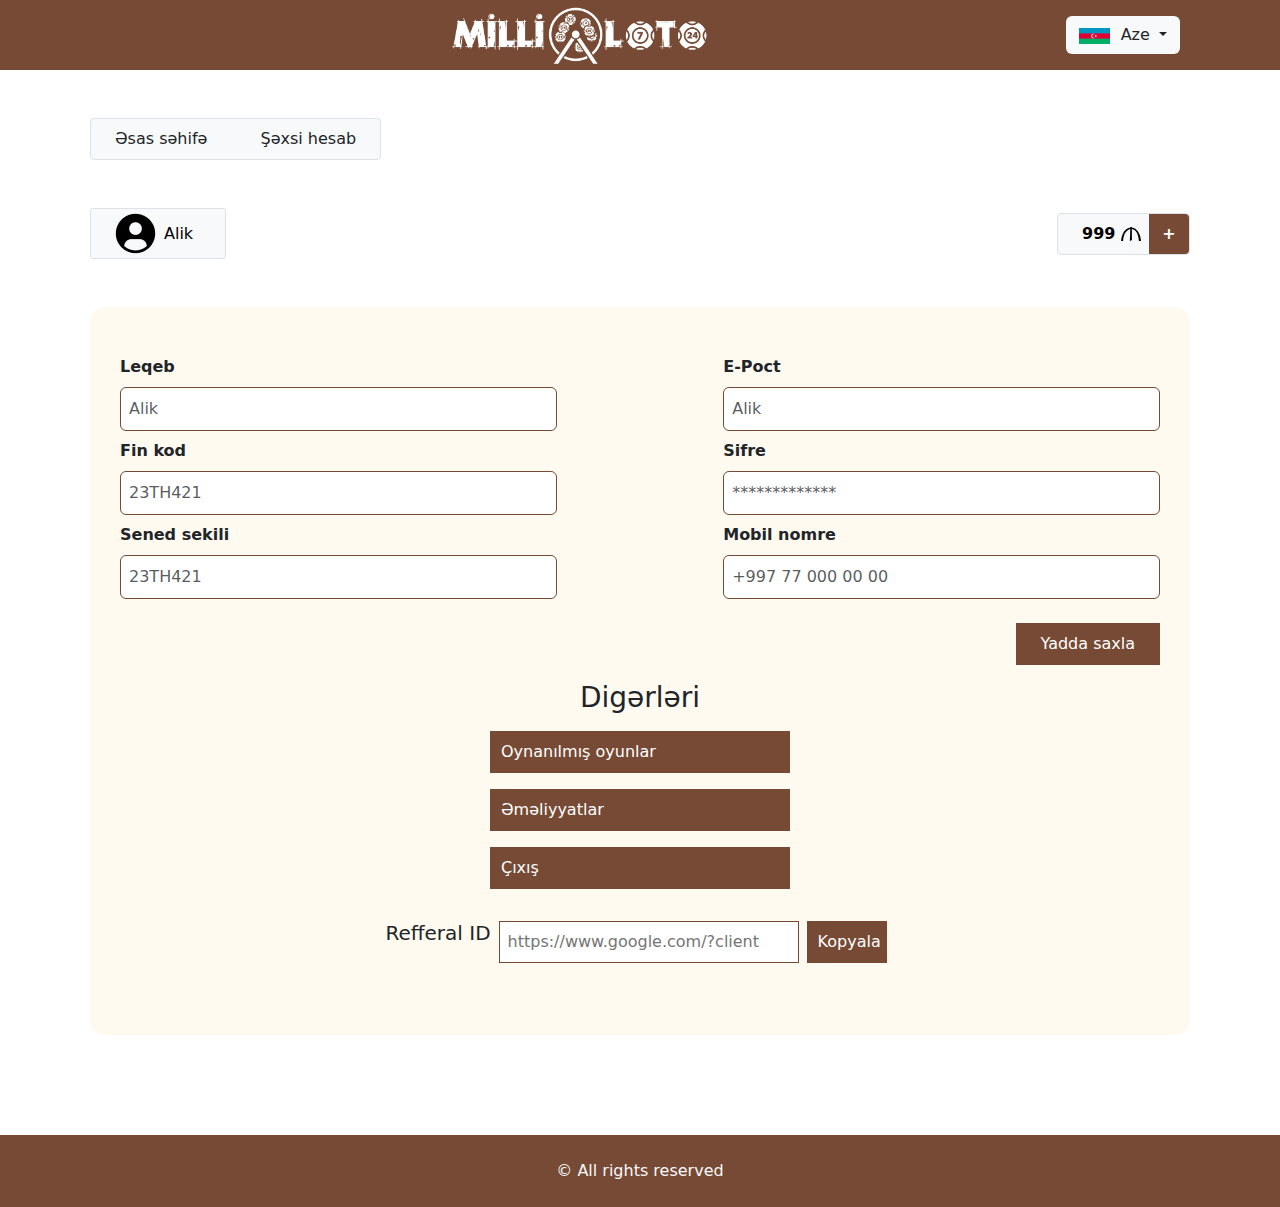
==== commit 8d6678e2: "change" ====
--- a/account.html
+++ b/account.html
@@ -22,7 +22,18 @@
     <header class="loto_header ">
        
       <div class="noShow"></div>
-      <img src="./img/logo (1).png"/>
+        <div class="show">
+          <div
+          class="border px-3 py-1 bg-light d-flex align-items-center loto_header_person"
+        >
+          <img src="./img/Vector (2).png" style="width: 20px; height: 20px" />
+          <span><a href="./account.html">&nbsp;Alik</a></span>
+        </div>
+      </div>
+      <div class="logo_image">
+        <img src="./img/logo-sayt-uchun.png" />
+
+        </div>
       <div class="dropdown noShow">
           <button class="btn bg-light dropdown-toggle" type="button" data-bs-toggle="dropdown" aria-expanded="false"> 
             <img src="./img/image 17.png"/> &nbsp;Aze
@@ -33,10 +44,14 @@
             <li><a class="dropdown-item" href="#"><img src="./img/image 17.png"/>&nbsp;Aze</a></li>
           </ul>
         </div>
+        <div class="show text-center person_account_price py-3">
+          <button style="font-weight: 700;" class="ps-3 pe-5 py-2"><a href="./balans.html">999 <img style="width:10px;" src="./img/image 5.png"/></a></button>
+  
+         </div>
  
  
 </header>
-    <section class="person_account_bigdiv pt-3">
+    <section class="person_account_bigdiv pt-5">
      <div class="noShow">
       <div class="border bg-light py-2 px-4 person_account_switch">
         <span>Əsas səhifə</span>
@@ -58,10 +73,10 @@
       </div>
       </div>
      </div>
-      <div class="show text-center person_account_price py-3">
+      <!-- <div class="show text-center person_account_price py-3">
         <button style="font-weight: 700;" class="ps-3 pe-5 py-2"><a href="./balans.html">999 <img style="width:20px;" src="./img/image 5.png"/></a></button>
 
-       </div>
+       </div> -->
       <div class="py-5 refferal_big_div">
         <div>
           <form >
@@ -133,7 +148,7 @@
       <span>© All rights reserved</span>
     </footer>
     <div class="show">
-      <div class="footer_app d-flex justify-content-between align-items-center px-5">
+      <div class="footer_app d-flex justify-content-between align-items-center px-3">
         <div class="text-center">
          <a href="./home.html">
           <img src="./img/Vector (9).png"/>
--- a/style.css
+++ b/style.css
@@ -12,17 +12,30 @@
 /* ___________________Header__________________ */
 .loto_header{
     background-color: var(--loto) ;
-    padding: 10px 100px !important;
-    display: flex;
+    padding: 0px 100px;
+    display: flex;
+    align-items: center;
+    justify-content: center;
     justify-content: space-between;
-    align-items: center;
-}
-.loto_header nav{
-    width: 50%;
+
+}
+.logo_image{
+    height: 70px;
+    width: 300px;
+}
+.logo_image img{
+    width: 100%;
+    height: 100%;
+    object-fit: cover;
+}
+
+/* .loto_header nav{
+    width: 40%;
     display: flex;
     justify-content: space-between;
     align-items: center;
-}
+    border: 2px solid black;
+} */
 .loto_header_person{
   border-radius: 3px;
 }
@@ -85,6 +98,7 @@
     background-repeat: no-repeat;
     display: flex;
     justify-content: center;
+    /* padding: 0px 200px; */
     /* align-items: center; */
 }
 .show{
@@ -264,7 +278,7 @@
     justify-content: space-between;
     flex-wrap: wrap;
     gap: 25px;
-    padding: 20px 50px;
+    /* padding: 20px 50px; */
 
 }
 .traj_div{
@@ -459,13 +473,17 @@
 
 }
 .balans_price{
+    display: flex;
     flex-direction: column;
-    width: 40%;
+    align-items: flex-end;
+    /* justify-content: flex-end; */
+    /* flex-direction: column; */
+    width: 50%;
     /* border: 2px solid white; */
 }
 .balans_price div {
     background-color: #FFFAEF;
-    width: 48%;
+    width: 55%;
 
 }
 .balans_write button{
@@ -524,21 +542,26 @@
 }
 .buyer_header{
     background-color: #FFFAEF;
-    width: 75%;
+    width: 65%;
     border-top-left-radius: 10px;
     border-top-right-radius: 10px;
-    border: 6px solid #513425;
+    /* border: 6px solid #513425; */
     border-bottom: none;
 
 
 }
 .buyer_header button{
     border: 1px solid var(--loto);
-    width: 15%;
+    width: 25%;
     padding: 10px 0px;
     background-color: var(--loto);
     color: white;
     border-radius: 5px;
+}
+.buyer_header button img{
+    width: 20px;
+    height: 20px;
+    object-fit: cover;
 }
 .buyer_ticket{
     border: 2px solid white;
@@ -560,7 +583,7 @@
 .footer_app{
     width: 100%;
     background-color: #F4F4F4;
-    height: 90px;
+    height: 80px;
     position: fixed;
     bottom: 0;
     left: 0;
@@ -653,6 +676,12 @@
     border-top-left-radius: 10px;
     border-top-right-radius: 10px;
 }
+.operations_app_h6 h6{
+    border-bottom: 1px solid var(--loto);
+    border-radius: 10px;
+    padding: 4px 10px;
+    font-weight: 700;
+}
 .operations_div{
     border-bottom: 1px solid var(--loto);
     /* padding: 0px 20px; */
@@ -665,14 +694,17 @@
 
 .carousel-indicators{
     top: 0 !important;
+    /* position: relative; */
    
 }
 .carousel-indicators button{
     width: 20px !important;
     height: 20px !important;
     background-color: rgba(193, 188, 188, 0.86) !important;
-    border-radius: 100% !important;
-}
+    border-radius: 100% !important;  
+}
+
+
 .carousel_number{
     padding: 90px 0px 30px 0px;
      font-weight: 700;
@@ -713,7 +745,7 @@
 }
 /* ________________MediaQuery___________________________ */
 
-@media only screen and (max-width: 450px){
+@media only screen and (max-width: 415px){
     .person_account_choose input{
         width: 200px;
     }
@@ -721,6 +753,25 @@
     .traj_success{
         padding: 0px 5px;
     }
+    .home_page_div_register{
+        width: 340px;
+    }
+    .register_back a{
+        padding-left: 30px;
+    }
+    .loto_header_price span{
+        font-size: 12px;
+    }
+    .loto_header_person span{
+        font-size: 12px;
+    }
+    .person_account_price button{
+        font-size: 10px;
+    }
+    .traj_time button {
+        font-size: 12px;
+    }
+  
     
 }
 
@@ -736,6 +787,7 @@
        background-image: url('./img/Rectangle\ 19.png');
        
     }
+ 
     .balans_home_page_buttons  button{
         border: 1px solid white;
         border-radius: 3px;
@@ -754,9 +806,15 @@
     .loto_home_div{
         padding: 20px 1px;
     }
-    .loto_header img{
-        margin: 19px auto;
-    }
+     .loto_header{
+        padding: 0px 9px !important;
+     }
+     .loto_header_person{
+        border-radius: 20px;
+     }
+     .logo_image{
+        width: 160px;
+     }
     .loto_home_page_bigdiv{
         padding: 10px 5px;
     }
@@ -810,7 +868,7 @@
     .balans_div{
         width: 100%;
     }
-    .balans_price{
+    /* .balans_price{
        flex-direction: row;
        justify-content: space-between;
        width: 100%;
@@ -819,7 +877,7 @@
     .balans_price div{
       margin: 15px 0px;
       border-radius: 5px;
-    }
+    } */
     .buyer_header_app h4{
         font-size: 17px;
     }
@@ -827,8 +885,20 @@
         font-size: 14px;
     }
     .buyer_header{
-        width: 100%;
-    }
+        width: 70%;
+        /* border: 1px solid black; */
+    }
+    .buyer_header button{
+        width: 10%;
+        padding: 3px 0px;
+        font-size: 10px;
+        border-radius: 30px;
+    }
+    .buyer_header button img{
+    width: 14px;
+    height: 14px;
+    }
+    
    
     .game_div span{
         width: 60px;
@@ -854,10 +924,13 @@
     padding: 0px 20px 0px 20px;
 }
 .buyer_play_bigdiv{
-    height: 150px !important;
+    height: 108px !important;
+    border: 3px solid #513425 !important;
 }
 .buyer_play_div1{
-    height: 46px !important;
+    height: 34px !important;
+    /* border: 3px solid #513425 !important; */
+
 }
 /* .buyer_play_div1 ul li{
     height: 46px !important;
@@ -866,10 +939,13 @@
    
 } */
 .buyer_play_div1 .ul .li{
-    height: 46px !important;
-    font-size: 20px !important;
-    border-radius: 4px !important;
+    height: 34px !important;
+    font-size: 16px !important;
+    border-radius: 3px !important;
    
+}
+.buyer_avto{
+    border-radius: 20px;
 }
 
    
@@ -1017,3 +1093,43 @@
 .buyer_play_div1 .ul .li:disabled{
     background-color: rgb(221, 220, 220);
 }
+.loto_ticket_div{
+    background-color: #FFFAEF;
+    border-radius: 10px;
+    padding: 0px 10px;
+    margin-bottom: 60px;
+}
+.footer_buyer_app{
+    width: 100%;
+    background-color: var(--loto);
+    display: flex;
+    justify-content: space-between;
+    align-items: center;
+    position: fixed;
+    bottom: 0;
+    left: 0;
+    border-top: 1px solid white;
+}
+.footer_buyer_ticket{
+    width: 60%;
+    border-radius: 10px;
+    background-color: var(--loto);
+    color: white;
+    border: 1px solid white;
+    box-shadow: rgba(50, 50, 93, 0.25) 0px 30px 60px -12px inset, rgba(0, 0, 0, 0.3) 0px 18px 36px -18px inset;
+}
+.footer_buyer_count button{
+    width: 45px;
+    height: 45px;
+    border-radius: 100%;
+    box-shadow: rgba(50, 50, 93, 0.25) 0px 30px 60px -12px inset, rgba(0, 0, 0, 0.3) 0px 18px 36px -18px inset;
+   background-color: var(--loto);
+   border: 1px solid white;
+   color: white;
+   font-size: 30px;
+   text-align: center;  
+   display: flex;
+   justify-content: center;
+   align-items: center;
+   margin: 0px 5px;
+}